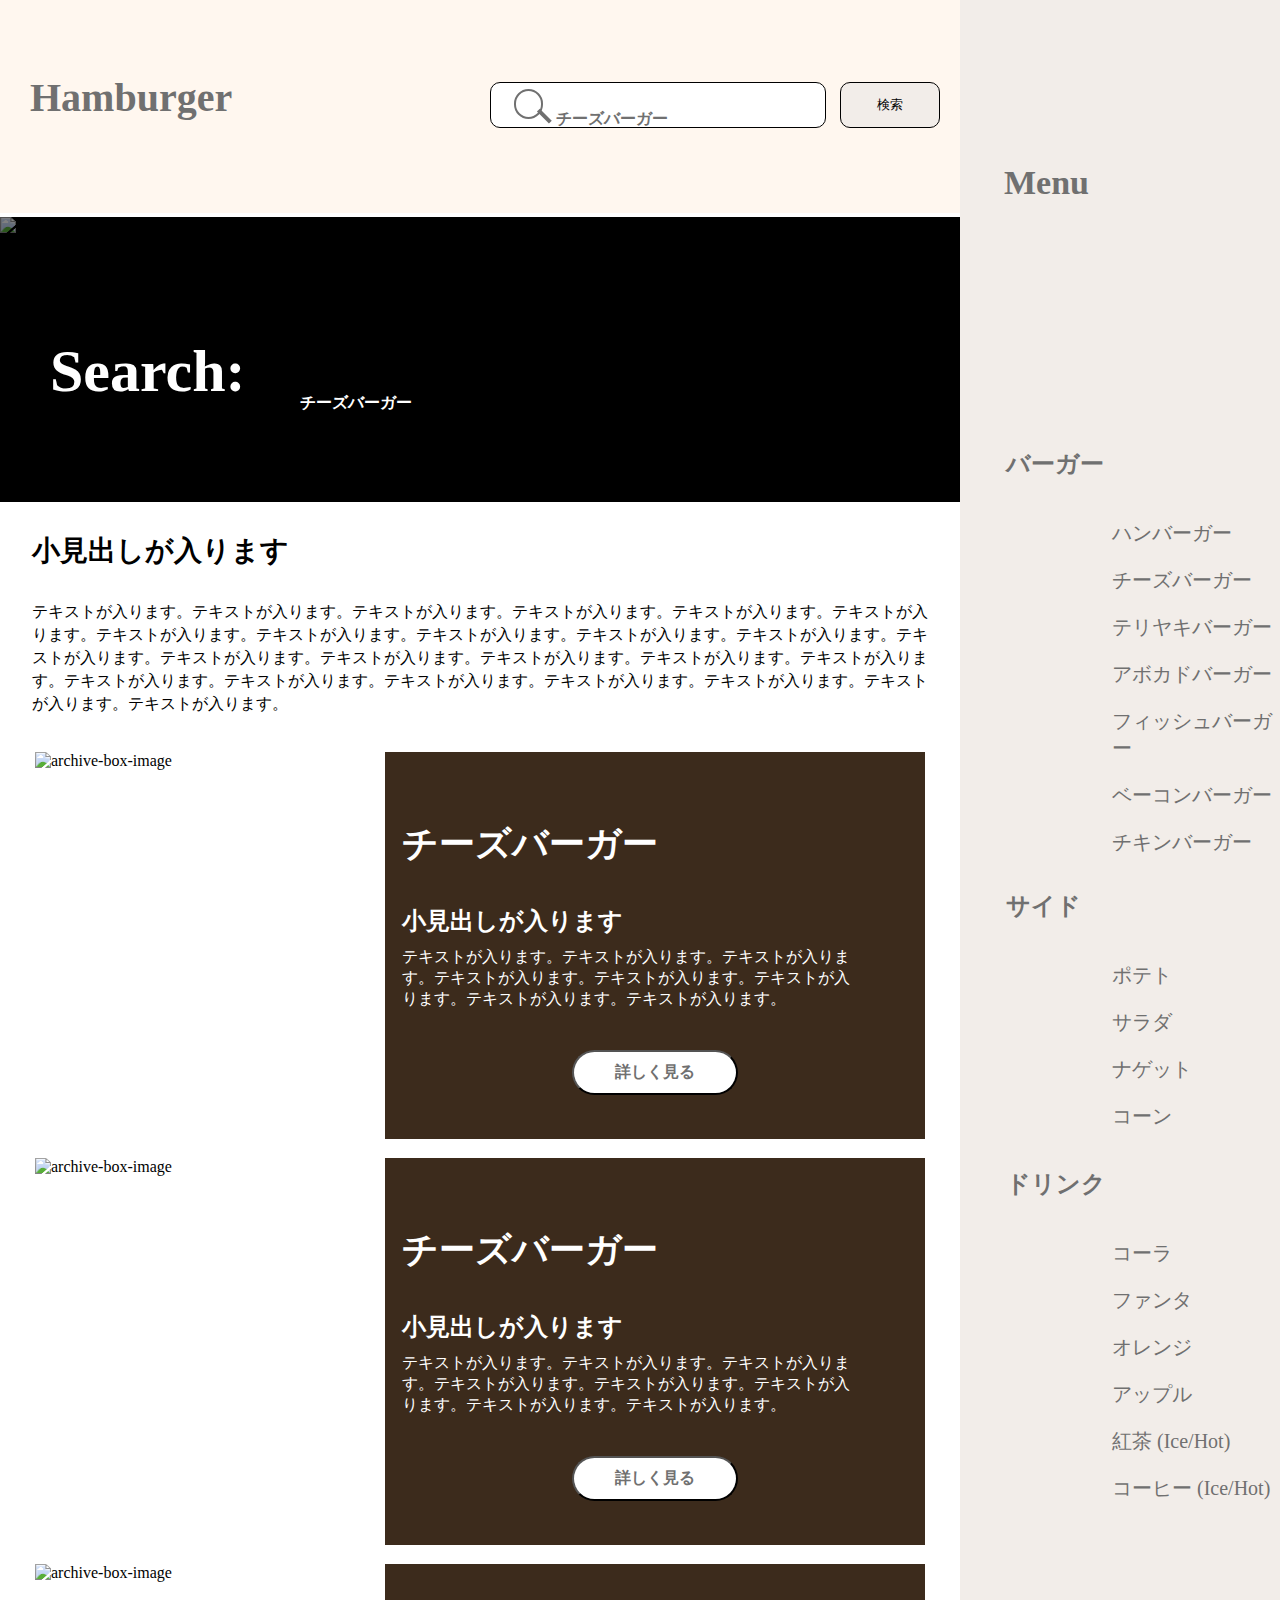
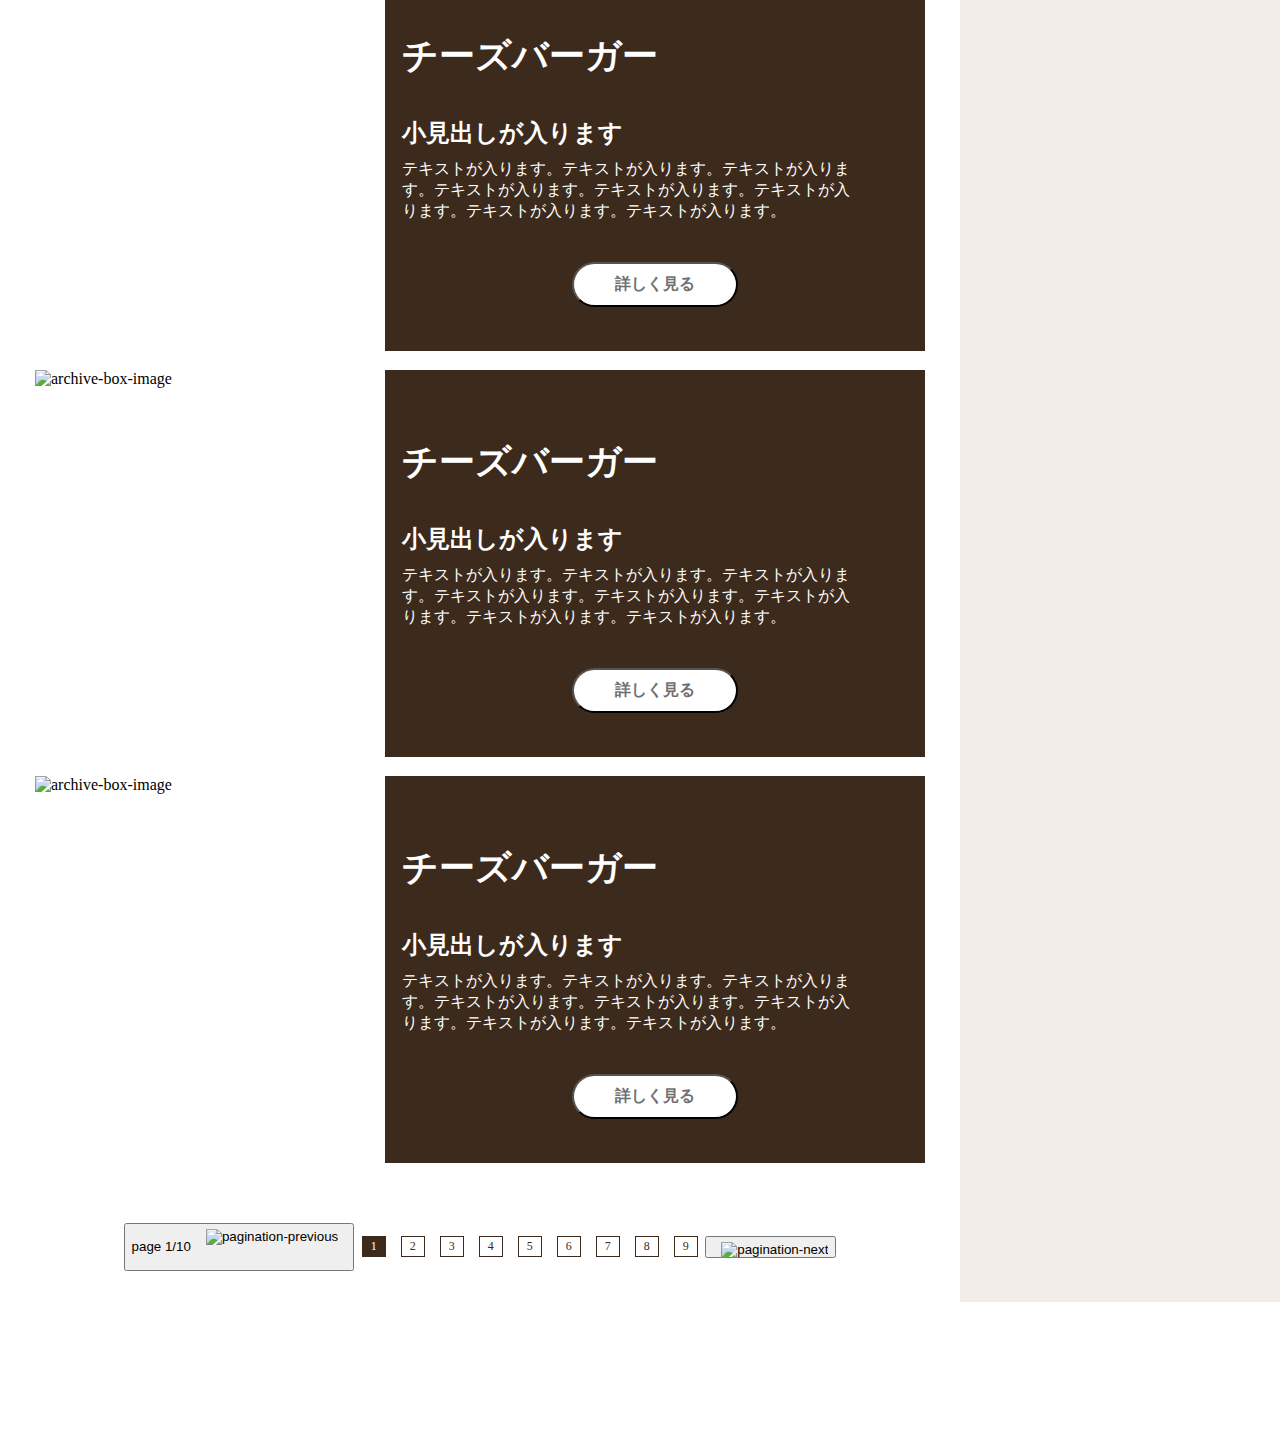
==== archive-search.html @ ec9ce81d "アーカイブ：微調整" ====
<!DOCTYPE html>
<html lang="ja">
    <head>
        <meta charset="utf-8">
        <meta name="viewport" content="width=device-width,initial-scale=1.0,minimum-scale=1.0">
        <link rel="stylesheet" href="css/style.css">
        <link rel="stylesheet" href="https://unpkg.com/ress/dist/ress.min.css">
        <title>Hamburger</title>
    </head>
    <body class="f-body l-body">

        <section class="l-column">
            <section class="l-column__contents">
                <header class="l-header">
                    <div class="c-button-box"><button class="c-button--menu js-button--menu">Menu</button></div>
                    <div class="p-header__layout">
                        <h1 class="p-header"><a class="p-header__logo">Hamburger</a></h1>
                        <form class="p-header__form" action="#" method="post">
                            <input class="p-header__search js-header__search" type="search">
                            <input class="p-header__submit" type="submit" value="検索">
                            <div class="p-header__search-icon1"><span class="p-header__search-icon2"></span><p class="p-header__search-name">チーズバーガー</p></div>
                        </form>
                    </div>
                </header>

                <div class="p-archive-search__top">
                    <div class="p-archive-search__top-bg">
                        <p class="p-archive-search__top-sub-title">Search:</p><p class="p-archive-search__top-sub-title-1">チーズバーガー</p>
                        <img src="/images/archive-top-sp.jpg" alt="top-images" class="p-archive-search__top-images">
                    </div>
                </div>

                <div class="c-text-box">
                    <h2 class="c-text-box__ttl">小見出しが入ります</h2>
                    <p class="c-text-box__text">テキストが入ります。テキストが入ります。テキストが入ります。テキストが入ります。テキストが入ります。テキストが入ります。テキストが入ります。テキストが入ります。テキストが入ります。テキストが入ります。テキストが入ります。テキストが入ります。テキストが入ります。テキストが入ります。テキストが入ります。テキストが入ります。テキストが入ります。テキストが入ります。テキストが入ります。テキストが入ります。テキストが入ります。テキストが入ります。テキストが入ります。テキストが入ります。</p>
                </biv>

                <div class="c-archive-box">
                    <img src="/images/archive-cheese.jpg" alt="archive-box-image" class="c-archive-box__image">
                    <div class="c-archive-box__inner">
                        <p class="c-archive-box__ttl">チーズバーガー</p>
                        <h3 class="c-archive-box__sub-ttl">小見出しが入ります</h3>
                        <p class="c-archive-box__text">テキストが入ります。テキストが入ります。テキストが入ります。テキストが入ります。テキストが入ります。テキストが入ります。テキストが入ります。テキストが入ります。</p>
                        <div class="c-btn__archive-layout">
                            <button class="c-btn__archive">詳しく見る</button>
                        </div>
                    </div>
                </div>

                <div class="c-archive-box">
                    <img src="/images/archive-cheese.jpg" alt="archive-box-image" class="c-archive-box__image">
                    <div class="c-archive-box__inner">
                        <p class="c-archive-box__ttl">チーズバーガー</p>
                        <h3 class="c-archive-box__sub-ttl">小見出しが入ります</h3>
                        <p class="c-archive-box__text">テキストが入ります。テキストが入ります。テキストが入ります。テキストが入ります。テキストが入ります。テキストが入ります。テキストが入ります。テキストが入ります。</p>
                        <div class="c-btn__archive-layout">
                            <button class="c-btn__archive">詳しく見る</button>
                        </div>
                    </div>
                </div>

                <div class="c-archive-box">
                    <img src="/images/archive-cheese.jpg" alt="archive-box-image" class="c-archive-box__image">
                    <div class="c-archive-box__inner">
                        <p class="c-archive-box__ttl">チーズバーガー</p>
                        <h3 class="c-archive-box__sub-ttl">小見出しが入ります</h3>
                        <p class="c-archive-box__text">テキストが入ります。テキストが入ります。テキストが入ります。テキストが入ります。テキストが入ります。テキストが入ります。テキストが入ります。テキストが入ります。</p>
                        <div class="c-btn__archive-layout">
                            <button class="c-btn__archive">詳しく見る</button>
                        </div>
                    </div>
                </div>


                <div class="c-archive-box">
                    <img src="/images/archive-cheese.jpg" alt="archive-box-image" class="c-archive-box__image">
                    <div class="c-archive-box__inner">
                        <p class="c-archive-box__ttl">チーズバーガー</p>
                        <h3 class="c-archive-box__sub-ttl">小見出しが入ります</h3>
                        <p class="c-archive-box__text">テキストが入ります。テキストが入ります。テキストが入ります。テキストが入ります。テキストが入ります。テキストが入ります。テキストが入ります。テキストが入ります。</p>
                        <div class="c-btn__archive-layout">
                            <button class="c-btn__archive">詳しく見る</button>
                        </div>
                    </div>
                </div>

                <div class="c-archive-box">
                    <img src="/images/archive-cheese.jpg" alt="archive-box-image" class="c-archive-box__image">
                    <div class="c-archive-box__inner">
                        <p class="c-archive-box__ttl">チーズバーガー</p>
                        <h3 class="c-archive-box__sub-ttl">小見出しが入ります</h3>
                        <p class="c-archive-box__text">テキストが入ります。テキストが入ります。テキストが入ります。テキストが入ります。テキストが入ります。テキストが入ります。テキストが入ります。テキストが入ります。</p>
                        <div class="c-btn__archive-layout">
                            <button class="c-btn__archive">詳しく見る</button>
                        </div>
                    </div>
                </div>

                <div class="p-archive__pagination">
                    <button class="p-archive__pagination-previous">
                        <p class="p-archive__pagination-previous-no">page 1/10</p>
                        <img src="/images/previous-icon.jpg" alt="pagination-previous" class="p-archive__pagination-previous-img">
                        <p class="p-archive__pagination-previous-txt">前へ</p>
                    </button>

                    <a href="#" class="c-archive__pagination__no-li-1" >1</a>
                    <a href="#" class="c-archive__pagination__btn" >2</a>
                    <a href="#" class="c-archive__pagination__btn" >3</a>
                    <a href="#" class="c-archive__pagination__btn" >4</a>
                    <a href="#" class="c-archive__pagination__btn" >5</a>
                    <a href="#" class="c-archive__pagination__btn" >6</a>
                    <a href="#" class="c-archive__pagination__btn" >7</a>
                    <a href="#" class="c-archive__pagination__btn" >8</a>
                    <a href="#" class="c-archive__pagination__btn" >9</a>
                    
                    
                    <button class="p-archive__pagination-next">
                        <p class="p-archive__pagination-next-txt">次へ</p>
                        <img src="/images/next-icon.jpg" alt="pagination-next" class="p-archive__pagination-next-img">
                    </button>
                </div>
            </section>

                <section class="l-column__aside">
                    <div class="p-aside l-aside">
                    <div class="p-aside__bg">
                        <div class="c-btn__hamburger-layout">
                            <div class="c-btn__close js-btn__close">
                                <button class="c-btn__hamburger js-btn__hamburger">
                                    <span class="c-btn__hamburger-bar"></span>
                                    <span class="c-btn__hamburger-bar"></span>
                                </button>
                            </div>
                        </div>
                        <p class="p-aside__menu-logo">Menu</p>
                        <h3 class="p-aside__burger">バーガー
                            <ul class="p-aside__burger-menu">
                                <li class="c-aside">ハンバーガー</li>
                                <li class="c-aside">チーズバーガー</li>
                                <li class="c-aside">テリヤキバーガー</li>
                                <li class="c-aside">アボカドバーガー</li>
                                <li class="c-aside">フィッシュバーガー</li>
                                <li class="c-aside">ベーコンバーガー</li>
                                <li class="c-aside">チキンバーガー</li>
                            </ul>
                        </h3>
                        <h3 class="p-aside__side">サイド
                            <ul class="p-aside__side-menu">
                                <li class="c-aside">ポテト</li>
                                <li class="c-aside">サラダ</li>
                                <li class="c-aside">ナゲット</li>
                                <li class="c-aside">コーン</li>
                            </ul>
                        </h3>
                        <h3 class="p-aside__drink">ドリンク
                            <ul class="p-aside__drink-menu">
                                <li class="c-aside">コーラ</li>
                                <li class="c-aside">ファンタ</li>
                                <li class="c-aside">オレンジ</li>
                                <li class="c-aside">アップル</li>
                                <li class="c-aside">紅茶 (Ice/Hot)</li>
                                <li class="c-aside">コーヒー (Ice/Hot)</li>
                            </ul>
                        </h3>
                    </div>
                    </div>
                </section>
            </section>

    

        <footer class="l-footer">
            <div class="p-footer">
                <div class="p-footer__bg"></a>
                <div class="p-footer__txt-box">
                    <a href="#" class="p-footer__txt1">ショップ情報</a>
                    <p class="p-footer__txt-icon"></p>
                    <a href="#" class="p-footer__txt2">ヒストリー</a>
                </div>
                <p class="p-footer__copyright">Copyright: RaiseTech</p>
                </div>
            </div>
    </footer>






    <div class="overlay"></div>   
    <script src="https://code.jquery.com/jquery-3.6.0.min.js" integrity="sha256-/xUj+3OJU5yExlq6GSYGSHk7tPXikynS7ogEvDej/m4=" crossorigin="anonymous"></script>
    <script src="/js/script.js"></script>
    </body>
</html>
---- css/style.css ----
@charset "UTF-8";
/*ブレークポイント*/
body {
  margin: 0;
  padding: 0;
  box-sizing: border-box;
}

.l-footer {
  width: 100%;
}

.l-header {
  position: relative;
  display: block;
  bottom: 4px;
  height: 217px;
  width: 100vw;
  background-color: #FFF7EF;
}
@media (min-width: 1200px) {
  .l-header {
    width: 100%;
  }
}

.l-body_scroll {
  overflow: hidden;
}

@media (min-width: 1200px) {
  .l-column {
    display: flex;
    width: 100vw;
    max-width: 100%;
  }
}
@media (min-width: 1200px) {
  .l-column__contents {
    flex: 7;
    max-width: 75%;
  }
}
@media (min-width: 1200px) {
  .l-column__aside {
    flex: 1;
    max-width: 25%;
  }
}

.c-button-box {
  display: flex;
  justify-content: flex-end;
  width: 100%;
}
@media (min-width: 1200px) {
  .c-button-box {
    display: none;
  }
}

.c-button--menu {
  margin: 14px 16px 0 0;
  z-index: 10;
  color: #707070;
  font-size: 20px;
  font-weight: bold;
  cursor: pointer;
}

.c-btn__hamburger {
  z-index: 1000;
  width: 38px;
  height: 38px;
  position: relative;
  cursor: pointer;
}
@media (min-width: 1200px) {
  .c-btn__hamburger {
    display: none;
  }
}
.c-btn__hamburger-layout {
  display: flex;
  justify-content: flex-end;
}

.c-btn__hamburger-bar {
  display: block;
  width: 100%;
  height: 6px;
  position: absolute;
  left: 0;
  background: #707070;
}

.c-btn__hamburger-bar:nth-child(1) {
  top: 50%;
  transform: rotate(-45deg);
}

.c-btn__hamburger-bar:nth-child(2) {
  top: 50%;
  transform: translateY(-50%);
  transform: rotate(45deg);
}

.c-btn__close {
  display: flex;
  justify-content: flex-end;
  width: 40px;
  height: 40px;
  margin: 10px 20px 0 0;
}

.c-btn__archive {
  font-size: 16px;
  font-weight: bold;
  display: inline-block;
  background: #fff;
  color: #707070;
  padding: 10px 41px;
  border-radius: 30px;
  margin: 40px 0 44px 0;
  position: relative;
}
.c-btn__archive-layout {
  display: flex;
  justify-content: center;
}

.c-archive__pagination__btn {
  font-size: 12px;
  text-decoration: none;
  border: 1px solid;
  color: #3C2B1C;
  border-color: #3C2B1C;
  padding: 2px 8px 2px 8px;
  margin: 0 7.5px 0 7.5px;
}
@media (max-width: 623px) {
  .c-archive__pagination__btn {
    display: none;
  }
}

.c-archive__pagination__no-li-1 {
  font-size: 12px;
  text-decoration: none;
  border: 1px solid;
  color: #fff;
  background-color: #3C2B1C;
  border-color: #3C2B1C;
  padding: 2px 8px 2px 8px;
  margin: 0 7.5px 0 7.5px;
}
@media (max-width: 623px) {
  .c-archive__pagination__no-li-1 {
    display: none;
  }
}

.c-front__menu-icon {
  content: "";
  height: 2px;
  width: 45px;
  background: #fff;
  margin-top: 20px;
}
.c-front__txt {
  font-size: 16px;
  color: #3C2A10;
  font-weight: lighter;
  margin: 0 0 15px 0;
  padding: 0 5px 10px 0px;
}
.c-front__take-out {
  background-image: url("/images/take-out.jpg");
  margin: 20px 20px 20px 20px;
  height: 643px;
  background-size: cover;
  display: block;
  position: relative;
}
@media (min-width: 624px) {
  .c-front__take-out {
    width: 100%;
    margin: 30px 15px 20px 30px;
  }
}
@media (min-width: 1200px) {
  .c-front__take-out {
    margin: 60px 20px 60px 50px;
  }
}
.c-front__take-out--logo {
  font-size: 41px;
  color: #fff;
  font-weight: bold;
  margin: 11px 0 0 15px;
}
.c-front__take-out--box {
  position: absolute;
  bottom: 0;
}
.c-front__take-out--box1 {
  background-color: rgba(255, 255, 255, 0.8);
  margin: 0 15px 15px 15px;
  height: auto;
}
.c-front__take-out--box2 {
  background-color: rgba(255, 255, 255, 0.8);
  margin: 0 15px 15px 15px;
  height: auto;
}
.c-front__take-out--boxttl {
  color: #3C2A10;
  font-size: 22px;
  font-weight: bold;
  margin: 7px 0 0 15px;
  padding-top: 5px;
}
.c-front__eat-in {
  background-image: url("/images/eat-in.jpg");
  margin: 0 20px 49px 20px;
  height: 643px;
  background-size: cover;
  display: block;
  position: relative;
}
@media (min-width: 624px) {
  .c-front__eat-in {
    width: 100%;
    top: 20px;
    margin: 10px 30px 49px 15px;
  }
}
@media (min-width: 1200px) {
  .c-front__eat-in {
    margin: 40px 50px 60px 20px;
  }
}
.c-front__eat-in--logo {
  font-size: 41px;
  color: #fff;
  font-weight: bold;
  margin: 11px 0 0 15px;
}
.c-front__eat-in--box {
  position: absolute;
  bottom: 0;
}
.c-front__eat-in--box1 {
  background-color: rgba(255, 255, 255, 0.8);
  margin: 0 15px 15px 15px;
  height: auto;
}
.c-front__eat-in--box2 {
  background-color: rgba(255, 255, 255, 0.8);
  margin: 0 15px 15px 15px;
  height: auto;
}
.c-front__eat-in--boxttl {
  color: #3C2A10;
  font-size: 22px;
  font-weight: bold;
  margin: 7px 0 0 10px;
}

.overlay {
  position: fixed;
  left: 0;
  top: 0;
  width: 100%;
  height: 100%;
  background: rgba(0, 0, 0, 0.5);
  z-index: 1000;
  display: none;
}

.c-aside {
  font-size: 20px;
  font-weight: lighter;
  color: #707070;
  margin-bottom: 20px;
  list-style: none;
}

.c-text-box__ttl {
  font-size: 28px;
  font-weight: bold;
  margin: 30px 0 30px 22px;
}
@media (min-width: 624px) {
  .c-text-box__ttl {
    margin: 30px 0 30px 32px;
  }
}
.c-text-box__text {
  font-size: 16px;
  font-weight: lighter;
  line-height: 23px;
  margin: 0 22px 0 22px;
}
@media (min-width: 624px) {
  .c-text-box__text {
    margin: 0 22px 37px 32px;
  }
}

.c-archive-box {
  margin: 19px 19px 0 19px;
}
@media (min-width: 624px) {
  .c-archive-box {
    display: flex;
    margin: 19px 35px 0 35px;
  }
}
.c-archive-box__image {
  width: 100%;
}
.c-archive-box__inner {
  position: relative;
  background-color: #3C2B1C;
}
@media (max-width: 623px) {
  .c-archive-box__inner {
    bottom: 7px;
  }
}
.c-archive-box__ttl {
  color: #fff;
  font-size: 20px;
  font-weight: bold;
  padding: 32px 0 0 17px;
}
@media (min-width: 1200px) {
  .c-archive-box__ttl {
    font-size: 36px;
  }
}
.c-archive-box__sub-ttl {
  color: #fff;
  font-size: 16px;
  font-weight: bold;
  margin: 24px 0 0 17px;
}
@media (min-width: 1200px) {
  .c-archive-box__sub-ttl {
    font-size: 24px;
  }
}
.c-archive-box__text {
  font-size: 16px;
  font-weight: lighter;
  color: #fff;
  margin: 10px 73px 0 17px;
}

.p-header {
  width: 100vw;
  display: flex;
  justify-content: center;
}
@media (min-width: 1200px) {
  .p-header {
    position: inherit;
    justify-content: flex-start;
    padding: 0 0 0 30px;
  }
}
@media (min-width: 1200px) {
  .p-header__layout {
    display: flex;
    align-items: center;
    height: 100%;
  }
}
.p-header__logo {
  position: relative;
  bottom: 4px;
  height: 53px;
  font-size: 40px;
  color: #707070;
}
.p-header__form {
  width: 100%;
  text-align: center;
  padding: 34px 0 40px 0;
}
@media (min-width: 1200px) {
  .p-header__form {
    display: flex;
    position: relative;
    justify-content: flex-end;
    padding: 0 20px 0 0;
  }
}
.p-header__search {
  position: relative;
  width: 230px;
  height: 46px;
  border-radius: 10px 10px 10px 10px;
  border: 1px solid #000;
  background-color: #fff;
  z-index: 5;
}
@media (min-width: 624px) {
  .p-header__search {
    width: 50%;
    max-width: 700px;
  }
}
@media (min-width: 1200px) {
  .p-header__search {
    width: 396px;
  }
}
.p-header__search-name {
  width: 340px;
}
@media (max-width: 623px) {
  .p-header__search-name {
    display: none;
  }
}
@media (min-width: 624px) {
  .p-header__search-name {
    color: #707070;
    font-size: 16px;
    font-weight: bold;
    z-index: 100;
    position: relative;
    top: 20px;
    right: 55px;
  }
}
@media (min-width: 1200px) {
  .p-header__search-name {
    position: relative;
    bottom: 25px;
    right: 55px;
  }
}
.p-header__submit {
  height: 46px;
  width: 78px;
  background-color: #F2EDE9;
  border: 1px solid #000;
  border-radius: 10px 10px 10px 10px;
}
@media (min-width: 624px) {
  .p-header__submit {
    width: 50%;
    max-width: 100px;
    margin: 0 0 0 14px;
  }
}
.p-header__search-icon1 {
  margin: auto;
  bottom: 55px;
  right: 140px;
  width: 45px;
  height: 45px;
  font-size: 20px;
  position: relative;
  z-index: 30;
  cursor: pointer;
}
@media (min-width: 624px) {
  .p-header__search-icon1 {
    right: 23%;
    transform: translateX(-50px);
  }
}
@media (min-width: 1200px) {
  .p-header__search-icon1 {
    position: absolute;
    margin: 20px 260px 0 0;
    bottom: 10px;
  }
}
.p-header__search-icon2 {
  position: absolute;
  display: block;
  top: 50%;
  left: 50%;
  width: 56%;
  height: 56%;
  border-radius: 50%;
  margin: -0.28em 0 0 -0.28em;
  border: 2px solid #707070;
}
.p-header__search-icon2::after {
  position: absolute;
  display: block;
  content: "";
  top: 75%;
  left: 70%;
  width: 66%;
  height: 15%;
  background: #707070;
  margin: 0.2em 0 0 0.14em;
  transform: rotate(45deg);
}

@media (min-width: 624px) {
  .p-front__contents {
    display: flex;
    width: 100%;
    justify-content: center;
  }
}

.p-front__map {
  width: 100%;
  height: 691px;
}
@media (min-width: 624px) {
  .p-front__map {
    height: auto;
  }
}
@media (min-width: 1200px) {
  .p-front__map {
    height: 650px;
  }
}
.p-front__map-bg {
  background-color: #000;
  height: 100%;
  width: 100%;
  position: relative;
}
@media (min-width: 624px) {
  .p-front__map-bg {
    height: auto;
  }
}
@media (min-width: 1200px) {
  .p-front__map-bg {
    height: 650px;
  }
}
.p-front__map-img {
  background-image: url("/images/google-map.jpg");
  background-size: cover;
  width: 100%;
  height: 100%;
  opacity: 0.6;
  position: absolute;
}
@media (min-width: 1200px) {
  .p-front__map-img {
    height: 650px;
  }
}
.p-front__map-cover {
  width: 100%;
  height: 415px;
  background-color: #000;
  opacity: 0.29;
  position: absolute;
}
@media (min-width: 624px) {
  .p-front__map-cover {
    height: 100%;
  }
}
@media (min-width: 1200px) {
  .p-front__map-cover {
    height: 650px;
    width: 60%;
  }
}
.p-front__map-ttl {
  position: absolute;
  font-size: 30px;
  font-weight: bold;
  color: #fff;
  margin: 40px 0 0 42px;
}
@media (min-width: 624px) {
  .p-front__map-ttl {
    position: inherit;
    margin: 0 0 0 42px;
    padding-top: 40px;
    font-size: 36px;
  }
}
.p-front__map-ttl-icon {
  content: "";
  height: 2px;
  width: 65px;
  background: #fff;
  margin: 30px 0 30px 0;
}
.p-front__map--icon {
  content: "";
  height: 2px;
  width: 75px;
  background: #fff;
  margin: 10px 0 0 0;
}
.p-front__map-txt {
  font-size: 14px;
  font-weight: bold;
  line-height: 33px;
  margin: 10px 40px 0 0;
}
@media (min-width: 624px) {
  .p-front__map-txt {
    padding-bottom: 40px;
  }
}
@media (min-width: 1200px) {
  .p-front__map-txt {
    width: 50%;
    font-size: 16px;
  }
}

.p-footer {
  width: 100%;
}
.p-footer__bg {
  background-image: url("/images/footer.png");
  height: 150px;
  width: 100%;
}
.p-footer__txt-box {
  display: flex;
  justify-content: center;
  padding-top: 40px;
}
.p-footer__txt1 {
  font-size: 20px;
  font-weight: lighter;
  color: #fff;
  text-decoration: none;
}
.p-footer__txt2 {
  font-size: 20px;
  font-weight: lighter;
  color: #fff;
  text-decoration: none;
}
.p-footer__txt-icon {
  width: 2px;
  height: 20px;
  background-color: #fff;
  margin: 5px 10px 0 10px;
}
.p-footer__copyright {
  font-size: 14px;
  font-weight: lighter;
  color: #fff;
  display: flex;
  justify-content: center;
  margin-top: 34px;
}

.p-aside {
  width: 100vw;
  z-index: 2000;
  transition: all 0.8s;
  left: 100%;
  height: 100%;
  position: fixed;
  overflow: scroll;
}
@media (min-width: 1200px) {
  .p-aside {
    position: inherit;
    width: 100%;
  }
}
.p-aside__menu-logo {
  display: none;
}
@media (min-width: 1200px) {
  .p-aside__menu-logo {
    display: flex;
    font-size: 34px;
    font-weight: bold;
    color: #707070;
    padding: 80px 0 0 44px;
  }
}
.p-aside__bg {
  width: 375px;
  background-color: #F2EDE9;
  margin: 0 0 0 auto;
}
@media (min-width: 1200px) {
  .p-aside__bg {
    margin: 0;
    height: 100%;
    width: 100%;
  }
}
.p-aside__burger {
  padding-top: 212px;
  font-size: 24px;
  font-weight: bold;
  margin: 0 0 0 46px;
  color: #707070;
}
.p-aside__burger-menu {
  margin: 40px 0 0 66px;
}
.p-aside__side {
  font-size: 24px;
  font-weight: bold;
  color: #707070;
  margin: 34px 0 0 46px;
}
.p-aside__side-menu {
  margin: 40px 0 0 66px;
}
.p-aside__drink {
  font-size: 24px;
  font-weight: bold;
  color: #707070;
  margin: 38px 0 0 46px;
}
.p-aside__drink-menu {
  margin: 40px 0 0 66px;
  padding-bottom: 200px;
}

.p-aside-open {
  left: 0;
  top: 0;
}

.p-front__top {
  display: flex;
}
.p-front__top-images {
  position: relative;
  z-index: 20;
  height: 285px;
  width: 100%;
  vertical-align: bottom;
}
@media (min-width: 1200px) {
  .p-front__top-images {
    height: 530px;
  }
}
.p-front__top-sub-title {
  position: absolute;
  padding: 120px 0 0 25px;
  margin: auto;
  z-index: 30;
  font-size: 36px;
  color: white;
  font-weight: bold;
}
@media (min-width: 624px) {
  .p-front__top-sub-title {
    display: none;
  }
}
@media (min-width: 1200px) {
  .p-front__top-sub-title {
    display: flex;
    align-items: center;
    height: 100%;
    padding: 0 0 140px 25px;
  }
}

.p-archive__top {
  display: flex;
}
.p-archive__top-bg {
  background-color: black;
  position: relative;
  height: 285px;
  width: 100%;
}
.p-archive__top-images {
  vertical-align: bottom;
  opacity: 0.5;
  width: 100%;
  height: 100%;
}
.p-archive__top-sub-title {
  position: absolute;
  padding: 120px 0 0 25px;
  margin: auto;
  z-index: 30;
  font-size: 36px;
  color: white;
  font-weight: bold;
}
@media (min-width: 624px) {
  .p-archive__top-sub-title {
    padding: 120px 0 0 85px;
    font-size: 60px;
  }
}
.p-archive__top-sub-title-1 {
  position: absolute;
  z-index: 30;
  font-size: 16px;
  color: white;
  font-weight: bold;
  padding: 170px 0 0 25px;
}
@media (min-width: 624px) {
  .p-archive__top-sub-title-1 {
    padding: 160px 0 0 300px;
  }
}

.p-archive__pagination {
  display: flex;
  justify-content: space-between;
  margin: 60px 19px 31px 19px;
}
@media (min-width: 624px) {
  .p-archive__pagination {
    justify-content: center;
    align-items: center;
  }
}
@media (min-width: 1200px) {
  .p-archive__pagination {
    justify-content: center;
    align-items: center;
  }
}
.p-archive__pagination-previous {
  display: flex;
}
.p-archive__pagination-previous-txt {
  font-size: 16px;
  font-weight: lighter;
}
@media (min-width: 624px) {
  .p-archive__pagination-previous-txt {
    display: none;
  }
}
.p-archive__pagination-previous-img {
  position: relative;
  top: 3px;
  margin-right: 8px;
}
.p-archive__pagination-previous-no {
  margin-right: 15px;
}
@media (max-width: 623px) {
  .p-archive__pagination-previous-no {
    display: none;
  }
}
.p-archive__pagination-next {
  display: flex;
}
.p-archive__pagination-next-txt {
  font-size: 16px;
  font-weight: lighter;
}
@media (min-width: 624px) {
  .p-archive__pagination-next-txt {
    display: none;
  }
}
.p-archive__pagination-next-img {
  position: relative;
  top: 3px;
  margin-left: 8px;
}

.p-archive-search__top {
  display: flex;
}
.p-archive-search__top-bg {
  background-color: black;
  position: relative;
  height: 285px;
  width: 100%;
}
.p-archive-search__top-images {
  vertical-align: bottom;
  opacity: 0.5;
  width: 100%;
  height: 100%;
}
.p-archive-search__top-sub-title {
  position: absolute;
  padding: 120px 0 0 25px;
  margin: auto;
  z-index: 30;
  font-size: 36px;
  color: white;
  font-weight: bold;
}
@media (min-width: 624px) {
  .p-archive-search__top-sub-title {
    padding: 120px 0 0 50px;
    font-size: 60px;
  }
}
.p-archive-search__top-sub-title-1 {
  position: absolute;
  z-index: 30;
  font-size: 16px;
  color: white;
  font-weight: bold;
  padding: 170px 0 0 25px;
}
@media (min-width: 624px) {
  .p-archive-search__top-sub-title-1 {
    padding: 160px 0 0 300px;
  }
}
/*# sourceMappingURL=style.css.map */
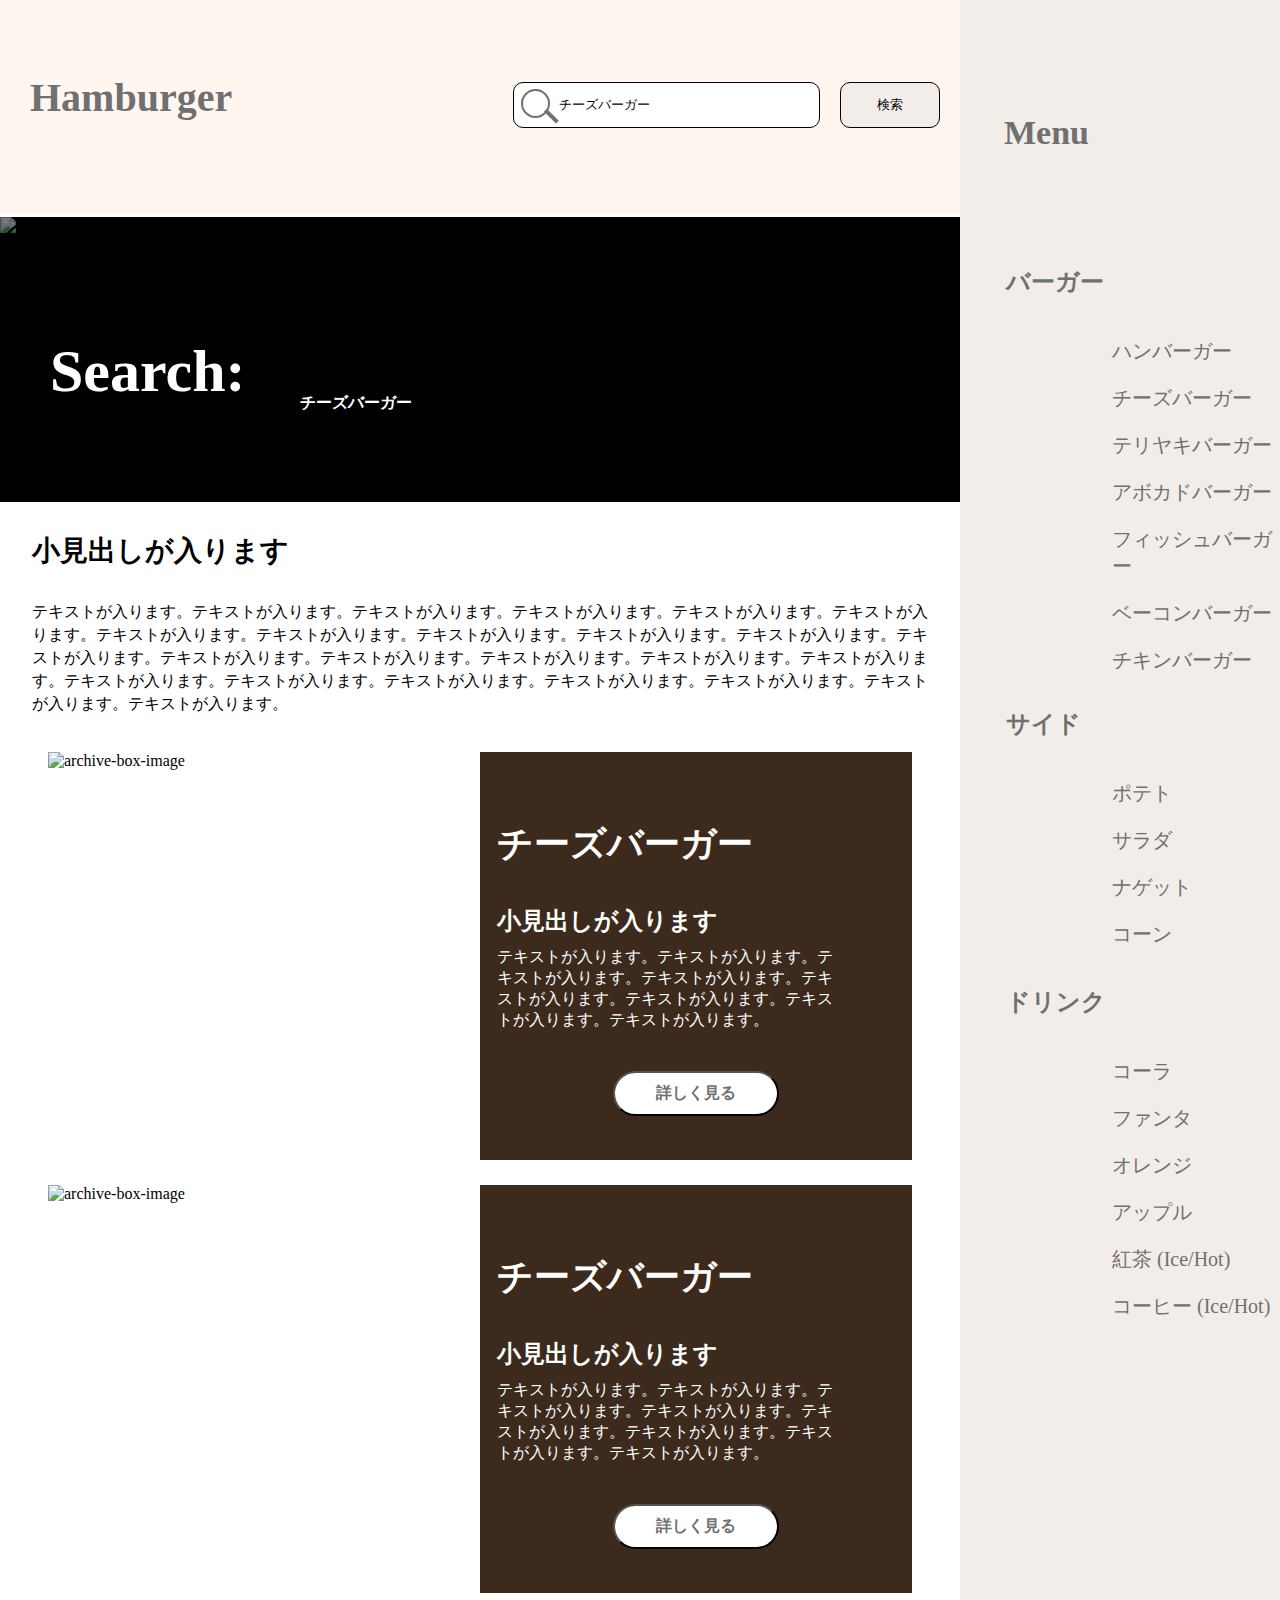
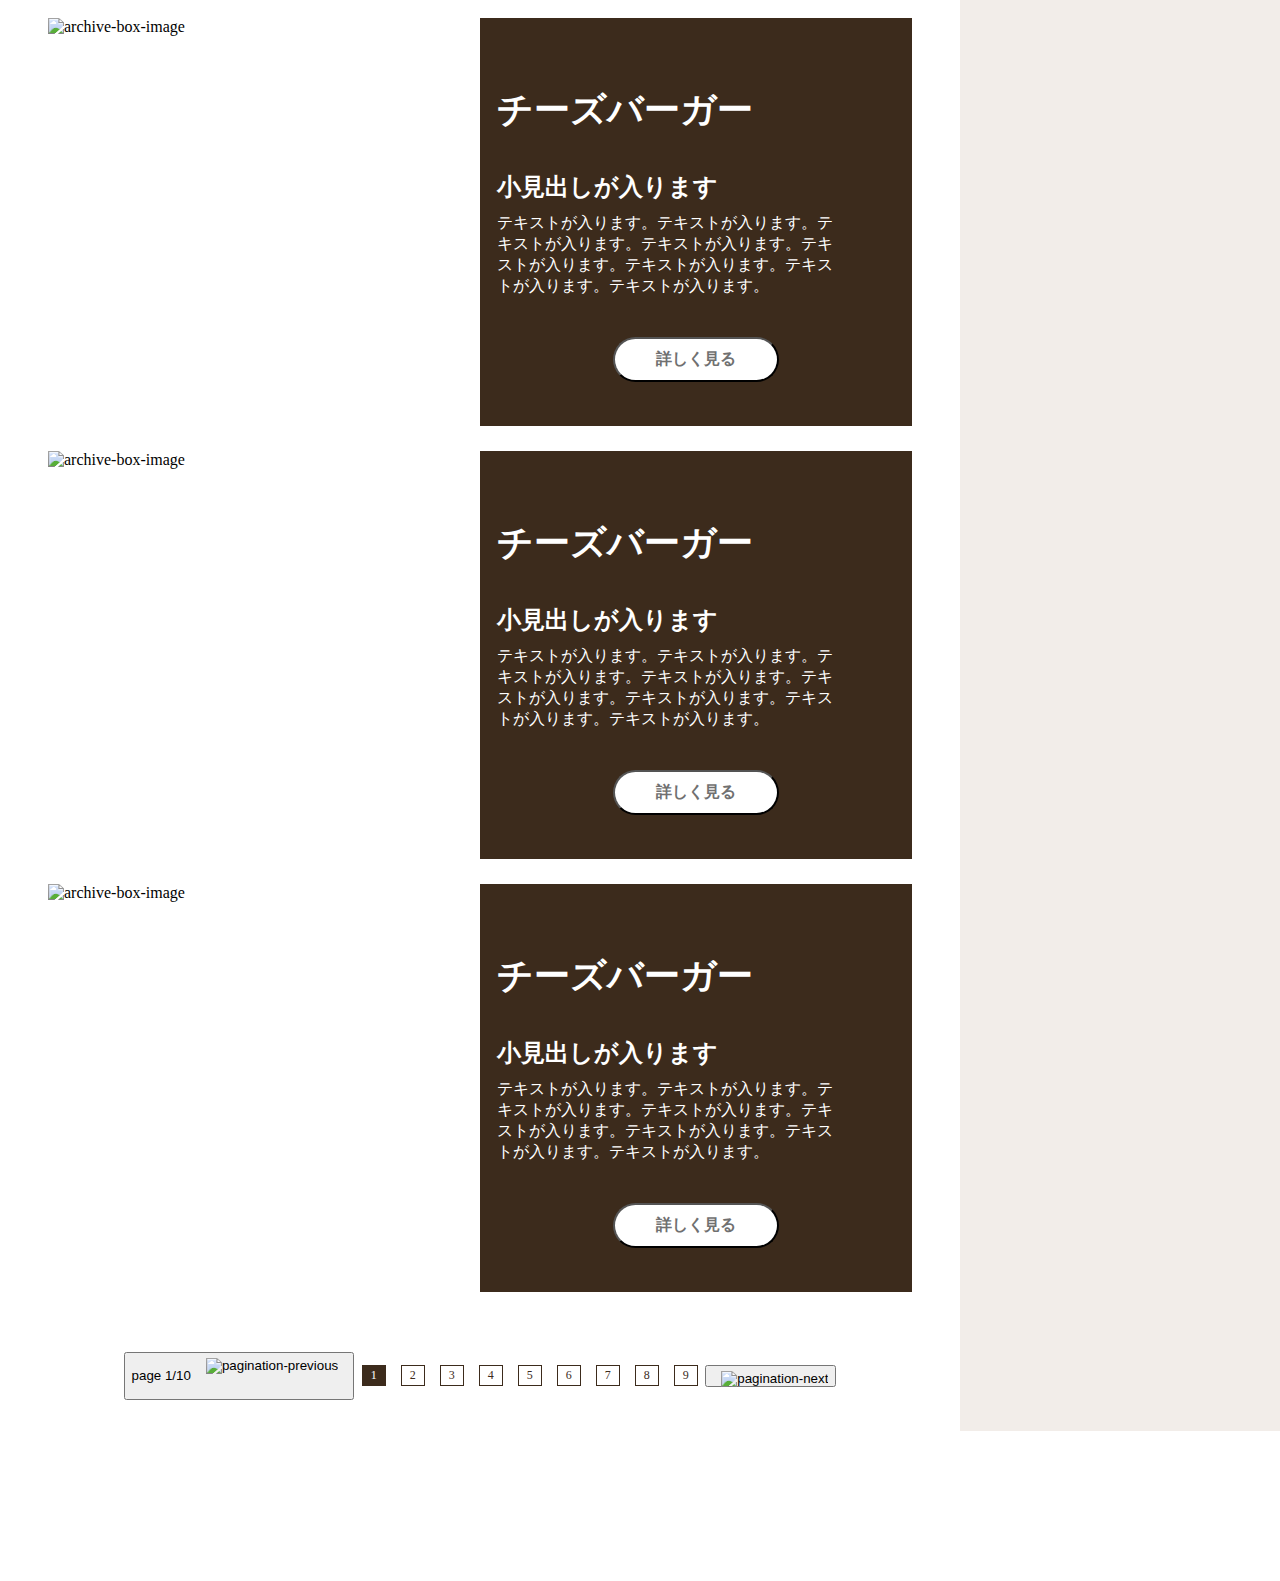
==== commit e2d66091: "アーカイブ：微調整" ====
--- a/archive-search.html
+++ b/archive-search.html
@@ -3,8 +3,8 @@
     <head>
         <meta charset="utf-8">
         <meta name="viewport" content="width=device-width,initial-scale=1.0,minimum-scale=1.0">
+        <link rel="stylesheet" href="https://unpkg.com/ress/dist/ress.min.css">
         <link rel="stylesheet" href="css/style.css">
-        <link rel="stylesheet" href="https://unpkg.com/ress/dist/ress.min.css">
         <title>Hamburger</title>
     </head>
     <body class="f-body l-body">
@@ -16,9 +16,9 @@
                     <div class="p-header__layout">
                         <h1 class="p-header"><a class="p-header__logo">Hamburger</a></h1>
                         <form class="p-header__form" action="#" method="post">
-                            <input class="p-header__search js-header__search" type="search">
+                            <input class="p-header__search js-header__search" type="search" value="チーズバーガー">
                             <input class="p-header__submit" type="submit" value="検索">
-                            <div class="p-header__search-icon1"><span class="p-header__search-icon2"></span><p class="p-header__search-name">チーズバーガー</p></div>
+                            <div class="p-header__search-icon1"><span class="p-header__search-icon2"></span></div>
                         </form>
                     </div>
                 </header>
@@ -36,7 +36,7 @@
                 </biv>
 
                 <div class="c-archive-box">
-                    <img src="/images/archive-cheese.jpg" alt="archive-box-image" class="c-archive-box__image">
+                    <img src="/images/ archive-pc.png" alt="archive-box-image" class="c-archive-box__image">
                     <div class="c-archive-box__inner">
                         <p class="c-archive-box__ttl">チーズバーガー</p>
                         <h3 class="c-archive-box__sub-ttl">小見出しが入ります</h3>
@@ -48,7 +48,7 @@
                 </div>
 
                 <div class="c-archive-box">
-                    <img src="/images/archive-cheese.jpg" alt="archive-box-image" class="c-archive-box__image">
+                    <img src="/images/ archive-pc.png" alt="archive-box-image" class="c-archive-box__image">
                     <div class="c-archive-box__inner">
                         <p class="c-archive-box__ttl">チーズバーガー</p>
                         <h3 class="c-archive-box__sub-ttl">小見出しが入ります</h3>
@@ -60,7 +60,7 @@
                 </div>
 
                 <div class="c-archive-box">
-                    <img src="/images/archive-cheese.jpg" alt="archive-box-image" class="c-archive-box__image">
+                    <img src="/images/ archive-pc.png" alt="archive-box-image" class="c-archive-box__image">
                     <div class="c-archive-box__inner">
                         <p class="c-archive-box__ttl">チーズバーガー</p>
                         <h3 class="c-archive-box__sub-ttl">小見出しが入ります</h3>
@@ -73,7 +73,7 @@
 
 
                 <div class="c-archive-box">
-                    <img src="/images/archive-cheese.jpg" alt="archive-box-image" class="c-archive-box__image">
+                    <img src="/images/ archive-pc.png" alt="archive-box-image" class="c-archive-box__image">
                     <div class="c-archive-box__inner">
                         <p class="c-archive-box__ttl">チーズバーガー</p>
                         <h3 class="c-archive-box__sub-ttl">小見出しが入ります</h3>
@@ -85,7 +85,7 @@
                 </div>
 
                 <div class="c-archive-box">
-                    <img src="/images/archive-cheese.jpg" alt="archive-box-image" class="c-archive-box__image">
+                    <img src="/images/ archive-pc.png" alt="archive-box-image" class="c-archive-box__image">
                     <div class="c-archive-box__inner">
                         <p class="c-archive-box__ttl">チーズバーガー</p>
                         <h3 class="c-archive-box__sub-ttl">小見出しが入ります</h3>
@@ -122,7 +122,7 @@
             </section>
 
                 <section class="l-column__aside">
-                    <div class="p-aside l-aside">
+                    <aside class="p-aside l-aside">
                     <div class="p-aside__bg">
                         <div class="c-btn__hamburger-layout">
                             <div class="c-btn__close js-btn__close">
@@ -163,25 +163,24 @@
                             </ul>
                         </h3>
                     </div>
-                    </div>
+                </aside>
                 </section>
             </section>
 
     
 
-        <footer class="l-footer">
-            <div class="p-footer">
-                <div class="p-footer__bg"></a>
-                <div class="p-footer__txt-box">
-                    <a href="#" class="p-footer__txt1">ショップ情報</a>
-                    <p class="p-footer__txt-icon"></p>
-                    <a href="#" class="p-footer__txt2">ヒストリー</a>
+            <footer class="l-footer">
+                <div class="p-footer"></div>
+                <div class="p-footer__bg">
+                    <div class="p-footer__txt-box">
+                        <a href="#" class="p-footer__txt1">ショップ情報</a>
+                        <p class="p-footer__txt-icon"></p>
+                        <a href="#" class="p-footer__txt2">ヒストリー</a>
+                    </div>
+                    <p class="p-footer__copyright">Copyright: RaiseTech</p>
                 </div>
-                <p class="p-footer__copyright">Copyright: RaiseTech</p>
-                </div>
-            </div>
-    </footer>
-
+            </footer>
+    
 
 
 
--- a/css/style.css
+++ b/css/style.css
@@ -177,20 +177,22 @@
 .c-front__take-out {
   background-image: url("/images/take-out.jpg");
   margin: 20px 20px 20px 20px;
-  height: 643px;
+  min-height: 643px;
+  height: auto;
   background-size: cover;
-  display: block;
+  display: flex;
+  flex-direction: column;
   position: relative;
 }
 @media (min-width: 624px) {
   .c-front__take-out {
     width: 100%;
-    margin: 30px 15px 20px 30px;
+    margin: 30px 15px 30px 30px;
   }
 }
 @media (min-width: 1200px) {
   .c-front__take-out {
-    margin: 60px 20px 60px 50px;
+    margin: 60px 20px 30px 50px;
   }
 }
 .c-front__take-out--logo {
@@ -200,8 +202,8 @@
   margin: 11px 0 0 15px;
 }
 .c-front__take-out--box {
-  position: absolute;
-  bottom: 0;
+  padding-top: 100px;
+  margin-top: auto;
 }
 .c-front__take-out--box1 {
   background-color: rgba(255, 255, 255, 0.8);
@@ -223,32 +225,36 @@
 .c-front__eat-in {
   background-image: url("/images/eat-in.jpg");
   margin: 0 20px 49px 20px;
-  height: 643px;
+  min-height: 643px;
+  height: auto;
   background-size: cover;
-  display: block;
+  display: flex;
+  flex-direction: column;
   position: relative;
 }
 @media (min-width: 624px) {
   .c-front__eat-in {
     width: 100%;
     top: 20px;
-    margin: 10px 30px 49px 15px;
+    margin: 10px 30px 50px 15px;
   }
 }
 @media (min-width: 1200px) {
   .c-front__eat-in {
-    margin: 40px 50px 60px 20px;
+    margin: 40px 50px 50px 20px;
   }
 }
 .c-front__eat-in--logo {
+  width: 100%;
+  height: 100px;
   font-size: 41px;
   color: #fff;
   font-weight: bold;
   margin: 11px 0 0 15px;
 }
 .c-front__eat-in--box {
-  position: absolute;
-  bottom: 0;
+  padding-top: 100px;
+  margin-top: auto;
 }
 .c-front__eat-in--box1 {
   background-color: rgba(255, 255, 255, 0.8);
@@ -314,11 +320,18 @@
 @media (min-width: 624px) {
   .c-archive-box {
     display: flex;
-    margin: 19px 35px 0 35px;
+    margin: 25px 0 0 5%;
+    width: 90%;
   }
 }
 .c-archive-box__image {
-  width: 100%;
+  max-width: 100%;
+  height: auto;
+}
+@media (min-width: 624px) {
+  .c-archive-box__image {
+    width: 50%;
+  }
 }
 .c-archive-box__inner {
   position: relative;
@@ -327,6 +340,11 @@
 @media (max-width: 623px) {
   .c-archive-box__inner {
     bottom: 7px;
+  }
+}
+@media (min-width: 624px) {
+  .c-archive-box__inner {
+    width: 50%;
   }
 }
 .c-archive-box__ttl {
@@ -358,6 +376,10 @@
   margin: 10px 73px 0 17px;
 }
 
+.c-single__grid-img {
+  width: 100%;
+}
+
 .p-header {
   width: 100vw;
   display: flex;
@@ -395,6 +417,7 @@
     position: relative;
     justify-content: flex-end;
     padding: 0 20px 0 0;
+    height: 46px;
   }
 }
 .p-header__search {
@@ -405,6 +428,7 @@
   border: 1px solid #000;
   background-color: #fff;
   z-index: 5;
+  padding-left: 45px;
 }
 @media (min-width: 624px) {
   .p-header__search {
@@ -414,33 +438,9 @@
 }
 @media (min-width: 1200px) {
   .p-header__search {
-    width: 396px;
-  }
-}
-.p-header__search-name {
-  width: 340px;
-}
-@media (max-width: 623px) {
-  .p-header__search-name {
-    display: none;
-  }
-}
-@media (min-width: 624px) {
-  .p-header__search-name {
-    color: #707070;
-    font-size: 16px;
-    font-weight: bold;
-    z-index: 100;
-    position: relative;
-    top: 20px;
-    right: 55px;
-  }
-}
-@media (min-width: 1200px) {
-  .p-header__search-name {
-    position: relative;
-    bottom: 25px;
-    right: 55px;
+    width: 75%;
+    position: absolute;
+    margin-right: 120px;
   }
 }
 .p-header__submit {
@@ -455,6 +455,11 @@
     width: 50%;
     max-width: 100px;
     margin: 0 0 0 14px;
+  }
+}
+@media (min-width: 1200px) {
+  .p-header__submit {
+    position: absolute;
   }
 }
 .p-header__search-icon1 {
@@ -470,15 +475,16 @@
 }
 @media (min-width: 624px) {
   .p-header__search-icon1 {
-    right: 23%;
-    transform: translateX(-50px);
+    right: 24%;
+    transform: translateX(-52px);
   }
 }
 @media (min-width: 1200px) {
   .p-header__search-icon1 {
-    position: absolute;
-    margin: 20px 260px 0 0;
     bottom: 10px;
+    display: flex;
+    justify-content: flex-start;
+    transform: translateX(-125px);
   }
 }
 .p-header__search-icon2 {
@@ -510,38 +516,23 @@
     display: flex;
     width: 100%;
     justify-content: center;
+    height: auto;
   }
 }
 
 .p-front__map {
   width: 100%;
-  height: 691px;
 }
 @media (min-width: 624px) {
   .p-front__map {
     height: auto;
   }
 }
-@media (min-width: 1200px) {
-  .p-front__map {
-    height: 650px;
-  }
-}
 .p-front__map-bg {
   background-color: #000;
-  height: 100%;
-  width: 100%;
-  position: relative;
-}
-@media (min-width: 624px) {
-  .p-front__map-bg {
-    height: auto;
-  }
-}
-@media (min-width: 1200px) {
-  .p-front__map-bg {
-    height: 650px;
-  }
+  height: auto;
+  width: 100%;
+  position: relative;
 }
 .p-front__map-img {
   background-image: url("/images/google-map.jpg");
@@ -551,14 +542,10 @@
   opacity: 0.6;
   position: absolute;
 }
-@media (min-width: 1200px) {
-  .p-front__map-img {
-    height: 650px;
-  }
-}
 .p-front__map-cover {
   width: 100%;
-  height: 415px;
+  min-height: 180px;
+  height: 50%;
   background-color: #000;
   opacity: 0.29;
   position: absolute;
@@ -570,7 +557,6 @@
 }
 @media (min-width: 1200px) {
   .p-front__map-cover {
-    height: 650px;
     width: 60%;
   }
 }
@@ -587,6 +573,11 @@
     margin: 0 0 0 42px;
     padding-top: 40px;
     font-size: 36px;
+  }
+}
+@media (min-width: 624px) and (min-width: 1200px) {
+  .p-front__map-ttl {
+    margin: 40px 0 0 67px;
   }
 }
 .p-front__map-ttl-icon {
@@ -596,28 +587,24 @@
   background: #fff;
   margin: 30px 0 30px 0;
 }
-.p-front__map--icon {
-  content: "";
-  height: 2px;
-  width: 75px;
-  background: #fff;
-  margin: 10px 0 0 0;
-}
 .p-front__map-txt {
+  position: relative;
   font-size: 14px;
   font-weight: bold;
   line-height: 33px;
-  margin: 10px 40px 0 0;
+  color: #fff;
+  padding: 140px 40px 40px 40px;
 }
 @media (min-width: 624px) {
   .p-front__map-txt {
-    padding-bottom: 40px;
+    padding: 10px 40px 40px 40px;
   }
 }
 @media (min-width: 1200px) {
   .p-front__map-txt {
     width: 50%;
     font-size: 16px;
+    padding: 10px 0px 40px 70px;
   }
 }
 
@@ -625,7 +612,7 @@
   width: 100%;
 }
 .p-footer__bg {
-  background-image: url("/images/footer.png");
+  background-image: url("/images/footer-pc.jpg");
   height: 150px;
   width: 100%;
 }
@@ -685,7 +672,7 @@
     font-size: 34px;
     font-weight: bold;
     color: #707070;
-    padding: 80px 0 0 44px;
+    padding: 30px 0 0 44px;
   }
 }
 .p-aside__bg {
@@ -701,11 +688,16 @@
   }
 }
 .p-aside__burger {
-  padding-top: 212px;
+  padding-top: 160px;
   font-size: 24px;
   font-weight: bold;
   margin: 0 0 0 46px;
   color: #707070;
+}
+@media (min-width: 1200px) {
+  .p-aside__burger {
+    padding-top: 80px;
+  }
 }
 .p-aside__burger-menu {
   margin: 40px 0 0 66px;
@@ -744,6 +736,8 @@
   height: 285px;
   width: 100%;
   vertical-align: bottom;
+  -o-object-fit: cover;
+     object-fit: cover;
 }
 @media (min-width: 1200px) {
   .p-front__top-images {
@@ -759,11 +753,6 @@
   color: white;
   font-weight: bold;
 }
-@media (min-width: 624px) {
-  .p-front__top-sub-title {
-    display: none;
-  }
-}
 @media (min-width: 1200px) {
   .p-front__top-sub-title {
     display: flex;
@@ -920,4 +909,174 @@
     padding: 160px 0 0 300px;
   }
 }
+
+.p-single__top {
+  display: flex;
+}
+.p-single__top-bg {
+  background-color: #fff;
+  position: relative;
+  height: 225px;
+  width: 100%;
+}
+@media (min-width: 624px) {
+  .p-single__top-bg {
+    height: 500px;
+  }
+}
+.p-single__top-images {
+  vertical-align: bottom;
+  width: 100%;
+  height: 100%;
+}
+.p-single__top-sub-title {
+  position: absolute;
+  padding: 80px 0 0 25px;
+  margin: auto;
+  z-index: 30;
+  font-size: 36px;
+  color: white;
+  font-weight: bold;
+}
+@media (min-width: 624px) {
+  .p-single__top-sub-title {
+    padding: 120px 0 0 85px;
+    font-size: 60px;
+  }
+}
+.p-single__top-sub-title-1 {
+  position: absolute;
+  z-index: 30;
+  font-size: 36px;
+  color: white;
+  font-weight: bold;
+  padding: 80px 0 0 90px;
+}
+@media (min-width: 624px) {
+  .p-single__top-sub-title-1 {
+    padding: 160px 0 0 300px;
+  }
+}
+
+.p-single__text-box {
+  color: #3C2A10;
+  margin-left: 20px;
+}
+.p-single__text-box__ttl {
+  font-size: 28px;
+  font-weight: bold;
+  margin: 30px 0 30px 0px;
+}
+@media (min-width: 624px) {
+  .p-single__text-box__ttl {
+    margin: 30px 0 30px 0px;
+  }
+}
+.p-single__text-box__text {
+  font-size: 16px;
+  font-weight: lighter;
+  line-height: 23px;
+  margin: 0 20px 0 0px;
+}
+@media (min-width: 624px) {
+  .p-single__text-box__text {
+    margin: 0 22px 37px 0px;
+  }
+}
+
+.p-single__ttl3 {
+  margin-top: 30px;
+  font-size: 24px;
+  font-weight: bold;
+}
+.p-single-s-img {
+  margin-top: 30px;
+  padding-right: 20px;
+  width: 100%;
+  -o-object-fit: cover;
+     object-fit: cover;
+}
+
+.p-single__quote {
+  margin: 30px 20px 0 0;
+  background-color: #F5F5F5;
+  height: auto;
+}
+.p-single__quote-txt {
+  padding: 30px 20px 30px 20px;
+}
+.p-single__quote-name {
+  padding: 0 0 30px 20px;
+}
+
+.p-single__box {
+  width: 100%;
+  padding-right: 20px;
+}
+.p-single__box-1 {
+  display: flex;
+  margin-top: 30px;
+}
+.p-single__box-2 {
+  display: flex;
+  margin: 30px 0 30px 0;
+}
+.p-single__box--image1 {
+  width: 140px;
+  height: 90px;
+  -o-object-fit: fill;
+     object-fit: fill;
+  margin-right: 10px;
+}
+.p-single__box--image2 {
+  width: 140px;
+  height: 90px;
+  -o-object-fit: fill;
+     object-fit: fill;
+}
+.p-single__box--text2 {
+  margin-right: 10px;
+}
+.p-single__box-bottomーimg {
+  width: 100%;
+  -o-object-fit: fill;
+     object-fit: fill;
+  margin: 30px 0 30px 0;
+  padding: 0 30px 0 30px;
+}
+
+.p-single__grid {
+  margin: 0 20px 30px 0;
+  display: grid;
+  gap: 20px;
+}
+@media (min-width: 624px) {
+  .p-single__grid {
+    grid-template-columns: repeat(2, 1fr);
+    grid-template-rows: repeat(5, 1fr);
+  }
+}
+@media (min-width: 1200px) {
+  .p-single__grid {
+    grid-template-columns: repeat(3, 1fr);
+    grid-template-rows: repeat(3, 1fr);
+  }
+}
+
+.p-single__list--2 {
+  margin: 60px 0 30px 0;
+}
+.p-single__list--right {
+  margin: 20px 0 20px 20px;
+}
+
+.p-single__code {
+  background-color: #F5F5F5;
+  margin: 0 20px 30px 0;
+}
+
+.u-txt_size {
+  font-size: 20px;
+  margin-top: 30px;
+}
 /*# sourceMappingURL=style.css.map */